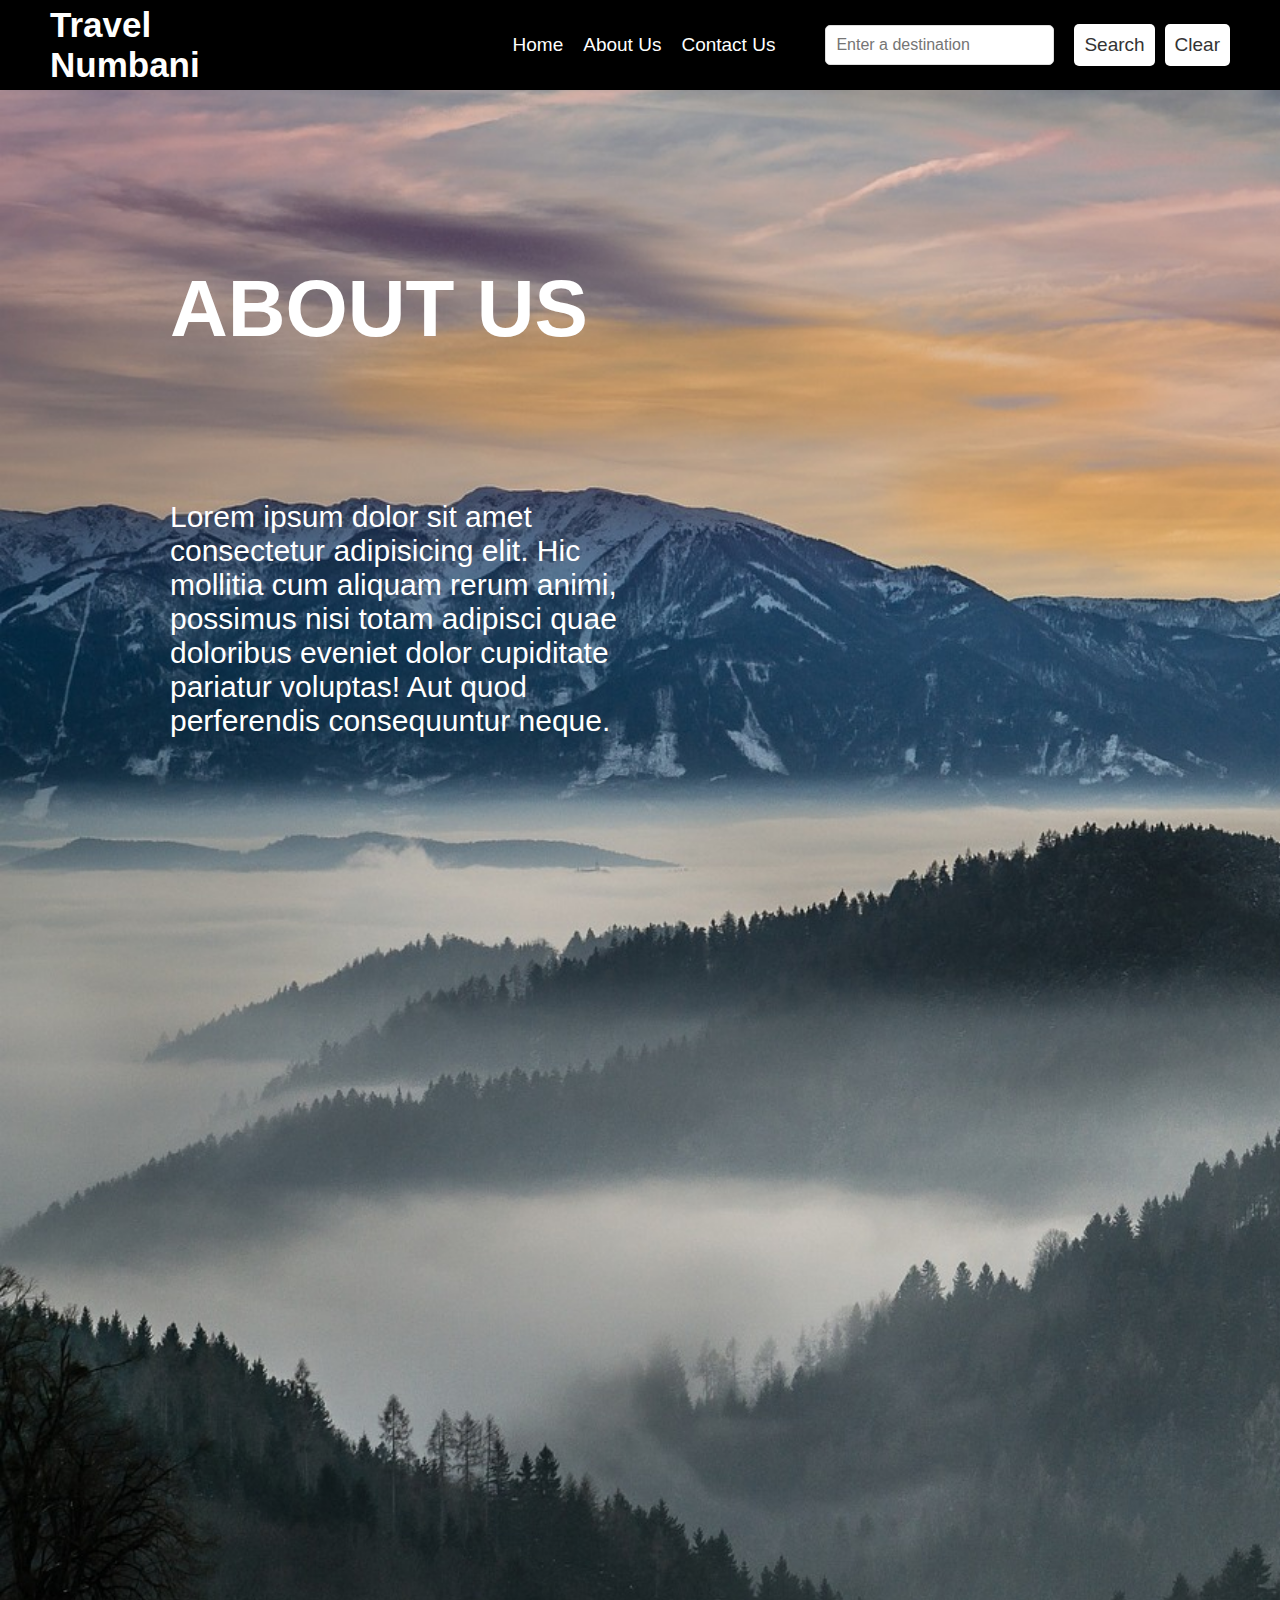
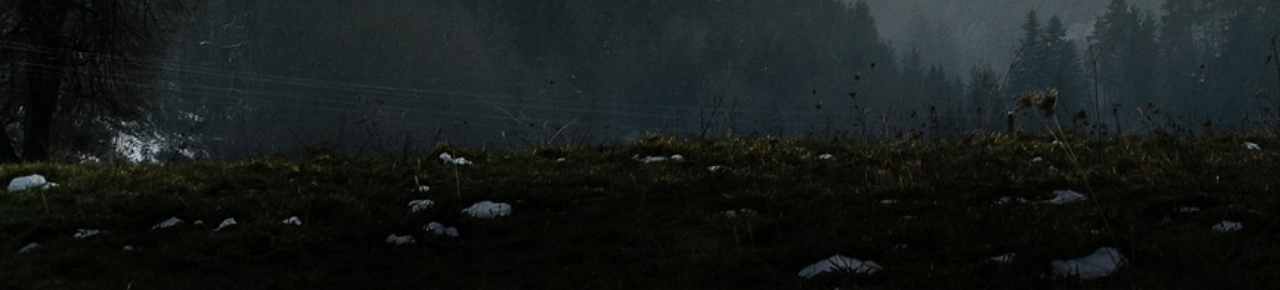
==== about_us.html @ 5d1241a0 "first commit" ====
<!DOCTYPE html>
<html lang="en">
<head>
    <meta charset="UTF-8">
    <meta name="viewport" content="width=device-width, initial-scale=1.0">
    <link rel="stylesheet" href="style.css">
    <title>Travel Numbani</title>
</head>
<body>
    <header>
        <nav>
            <div class="logo">Travel Numbani</div>
        
            <ul class="menu-container">
                <li><a id="" href="travel_recommendation.html">Home</a></li>
                <li><a href="./about_us.html">About Us</a></li>
                <li><a href="./contact_us.html">Contact Us</a></li>
            </ul>

            <div class="search-container">
                <input class="js-search-input" type="search" placeholder="Enter a destination">
                <button class="js-search-button">Search</button>
                <button class="js-clear-button">Clear</button>
            </div>     

        </nav>
    </header>
    <div class="home">
        <section class="cover">
            <h1>ABOUT US</h1>
            <p>Lorem ipsum dolor sit amet consectetur adipisicing elit. Hic mollitia cum aliquam rerum animi, possimus nisi totam adipisci quae doloribus eveniet dolor cupiditate pariatur voluptas! Aut quod perferendis consequuntur neque.</p>
        </section>
    </div>


    </div>
    <script src="./travel_recommendation"></script>
</body>
</html>
---- style.css ----
* {
  margin: 0;
  padding: 0;
  box-sizing: border-box;
  font-family: sans-serif;
}

body {
  background-image: url('./background.jpg'); /* Asegúrate de usar url() */
  background-size: cover; /* Opcional: ajusta la imagen para cubrir toda la sección */
  height: auto;
}

html {
  scroll-behavior: smooth;
}

nav {
  width: 100%;
  height: 10vh;
  display: flex;
  flex-direction: row;
  justify-content: space-between;
  align-items: center;
  background-color: black;
  color:white;
  padding: 0 50px;
}

.logo{
  width: 30%;
  font-size: 35px;
  font-weight: bold;
}

.menu-container {
  width: 65%;
  display: flex;
  justify-content: right;
  list-style: none;
}

.menu-container li{
  margin-left: 20px;
}

.menu-container li a {
  font-size: 19px;
  color: #fff;
  text-decoration: none;
  transition: 0.3s ease;
}

.menu-container li a:hover {
  color: #ccc;
}

.search-container {
  display: flex;
  align-items: center;
  margin-right: 0;
  margin-left: 50px;
}

.search-container form {
  display: flex;
  margin: 0;
}

.search-container input {
  padding: 10px;
  border: 1px solid #ddd;
  outline: none;
  border-radius: 5px;
  margin-right: 10px;
  font-size: 16px;
}

.search-container input:hover{
  border: 1px solid #72a0d4;
}

.search-container button {
  padding: 10px;
  background-color: #fff;
  margin-left: 10px;
  border: none;
  border-radius: 5px;
  color: #333;
  font-size: 19px;
  cursor: pointer;
}

.home {
  width: 100%;
  height: 200vh;
  display: flex;
  flex-direction: row;
  justify-content: space-between;
  padding: 50px 170px;
  background-position: center; /* Opcional: centra la imagen */
}

.cover {
  width: 50%;
  height: 80vh;
  display: flex;
  flex-direction: column;
  justify-content: space-around;  /* Alinea los elementos al principio del contenedor */
  align-items: baseline;
  gap: -150px; /* Ajusta el espacio entre los elementos dentro de .cover */
}

.cover h1 {
  font-size: 80px;
  color: white;
}

.cover p{
  font-size: 30px;
  color: white;
  margin-top: -100px;
}

.cover button {
  padding: 10px;
  background-color: #fff;
  border: none;
  border-radius: 5px;
  color: #333;
  font-size: 19px;
  cursor: pointer;
  height: 80px;
  width: 150px;
  align-self: flex-start; /* Alinea el botón al inicio del contenedor */
  margin-top: -150px;
}


.js-recommendations-container{
  display:flex;
  flex-direction: column;
  color: white;
}

.card {
  margin-bottom: 100px;
  display: flex; 
  flex-direction: column; 
  border-radius: 16px  16px 16px 16px;
  width: 469px;
  height: auto;
  box-shadow: 2px 7px 13px 0px rgba(0,0,0,0.2);
  overflow: hidden; 
  border-color: #000000;

}


.card-body{
  background-color: #fffcfc;
  flex-grow: 1;
  padding: 24px; 
}

.card-title{
  color: #000000;
  font-weight: bold;
  font-size: 18px;
  font-family: Arial, Helvetica, sans-serif; 
  margin: 0px; 
  padding: 0px; 
   
}
.card-text{
  line-height: 1.4;
  margin: 10px 0px 0px 0px; 
  font-size: 17px;
  color: #000000;
  
}

.card button {
  width: 100%;  /* El botón ocupará el 100% del ancho de su contenedor */
  padding: 10px; /* Ajusta el tamaño del botón */
  border: none;
  background-color: #fffcfc;
  cursor: pointer;
}

.container-form h1{
  font-size: 80px;
  color: white;

}

.container-form{
  display: flex;
  flex-direction: column;
  justify-content: space-between;
  align-items: center;
  padding: 200px;
}

.contact-container {
  display:flex;
  flex-direction: column;
  align-items: center;
  justify-content: space-between;
  width: 50%;
  padding: 50px 50px;
  color: white;
}

.contact-container input {
  align-self: center;
  margin-bottom: 50px;
  width: 200px;
}

.contact-container label {
  align-self: center;
  margin-bottom: 10px;

}

.contact-container button {
  width: 80px;
  font-size: 20px;
  border-radius: 5px;
}
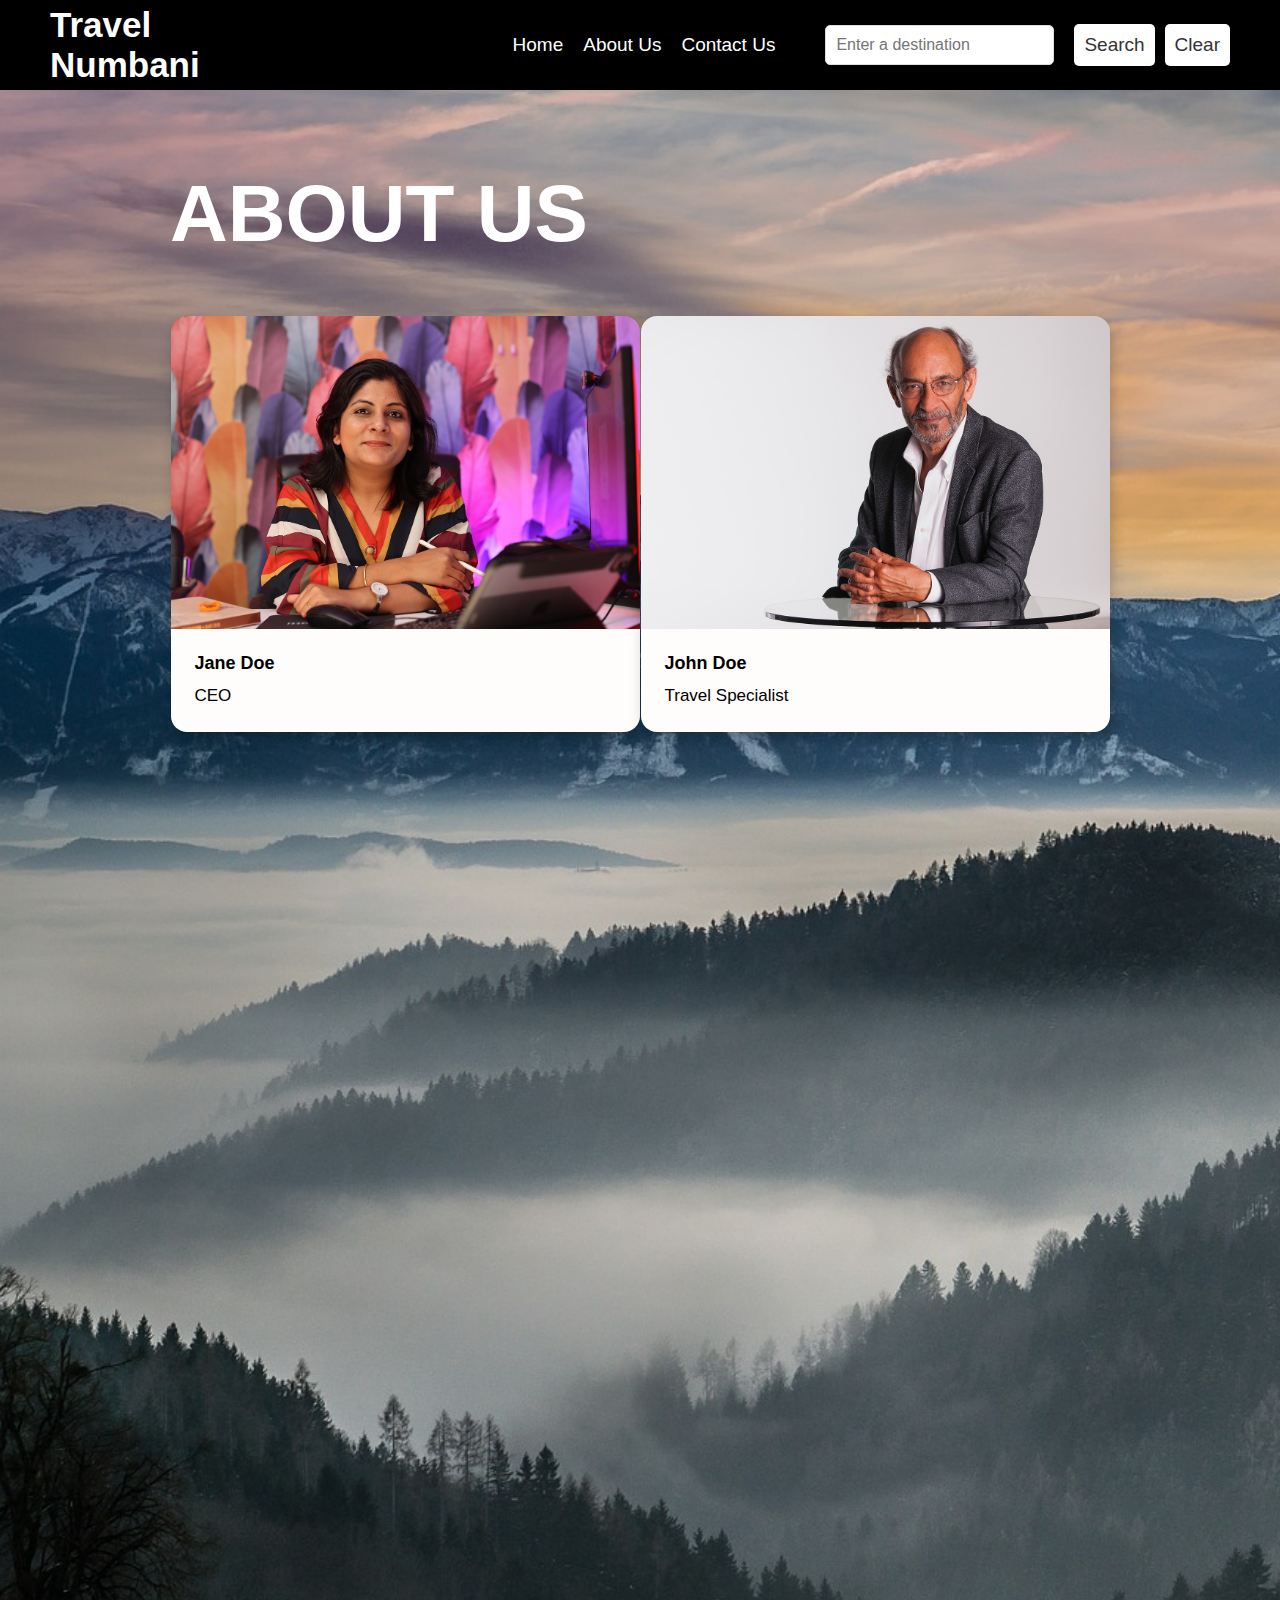
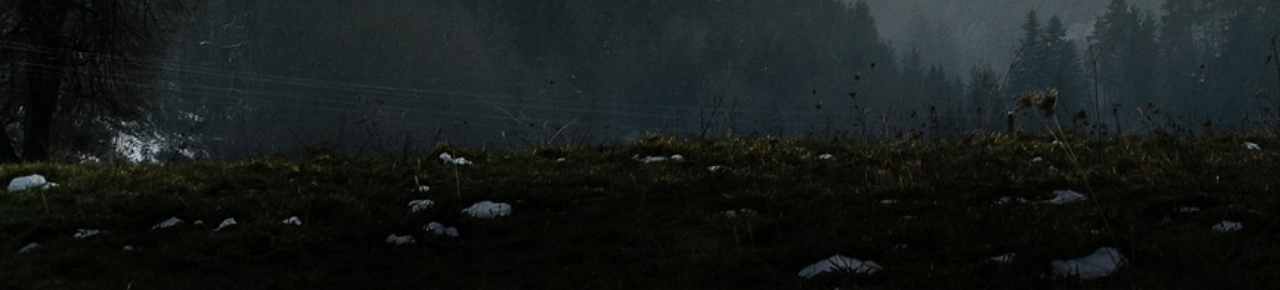
==== commit 575b565e: "add about us section" ====
--- a/about_us.html
+++ b/about_us.html
@@ -12,7 +12,7 @@
             <div class="logo">Travel Numbani</div>
         
             <ul class="menu-container">
-                <li><a id="" href="travel_recommendation.html">Home</a></li>
+                <li><a id="" href="index.html">Home</a></li>
                 <li><a href="./about_us.html">About Us</a></li>
                 <li><a href="./contact_us.html">Contact Us</a></li>
             </ul>
@@ -26,9 +26,34 @@
         </nav>
     </header>
     <div class="home">
-        <section class="cover">
-            <h1>ABOUT US</h1>
-            <p>Lorem ipsum dolor sit amet consectetur adipisicing elit. Hic mollitia cum aliquam rerum animi, possimus nisi totam adipisci quae doloribus eveniet dolor cupiditate pariatur voluptas! Aut quod perferendis consequuntur neque.</p>
+        <section class="cover2">
+            <h1 class="about-us-title">ABOUT US</h1>
+            
+            <div class="personal-container">
+                <div class="card2">
+                    <div class="image-container">
+                        <img src="./ceo.jpg" alt="preview img"/>
+                    </div>
+                    
+                    <div class="card-body2">
+                        <h2 class="card-title2">Jane Doe</h2>  
+                        <p class="card-text2">CEO </p>
+                    </div>
+                </div>
+
+                <div class="card2">
+                    <div class="image-container">
+                        <img src="./mentor.jpg" alt="preview img"/>
+                    </div>
+                    
+                    <div class="card-body2">
+                        <h2 class="card-title2">John Doe</h2>  
+                        <p class="card-text2">Travel Specialist </p>
+                    </div>
+                </div>
+            </div>
+            
+        
         </section>
     </div>
 
--- a/style.css
+++ b/style.css
@@ -228,4 +228,78 @@
   width: 80px;
   font-size: 20px;
   border-radius: 5px;
+}
+
+.personal-container {
+  width: 100%;
+  height: auto;
+  display:flex;
+  flex-direction: row;
+  justify-content: space-around;
+}
+
+
+.card2 {
+  margin-bottom: 100px;
+  display: flex; 
+  flex-direction: column; 
+  border-radius: 16px  16px 16px 16px;
+  width: 469px;
+  height: auto;
+  box-shadow: 2px 7px 13px 0px rgba(0,0,0,0.2);
+  overflow: hidden; 
+  border-color: #000000;
+
+}
+
+.card-body2{
+  background-color: #fffcfc;
+  flex-grow: 1;
+  padding: 24px; 
+}
+
+.card-title2{
+  color: #000000;
+  font-weight: bold;
+  font-size: 18px;
+  font-family: Arial, Helvetica, sans-serif; 
+  margin: 0px; 
+  padding: 0px; 
+   
+}
+.card-body2 p{
+  line-height: 1.4;
+  margin: 10px 0px 0px 0px; 
+  font-size: 17px;
+  color: #000000;
+}
+
+.image-container {
+  width: 469px;
+  height: 100%;
+  display: flex;
+  justify-content: center;
+  align-items: center;
+  overflow: hidden;
+}
+
+.image-container img {
+  width: 100%;
+  height: 100%;
+  object-fit: contain; /* Asegura que toda la imagen se vea */
+}
+
+.cover2 {
+  width: 100%;
+  height: 80vh;
+  display: flex;
+  flex-direction: column;
+  justify-content: space-around;  /* Alinea los elementos al principio del contenedor */
+  align-items: baseline;
+  gap: -150px; /* Ajusta el espacio entre los elementos dentro de .cover */
+}
+
+.cover2 h1 {
+  font-size: 80px;
+  color: white;
 }